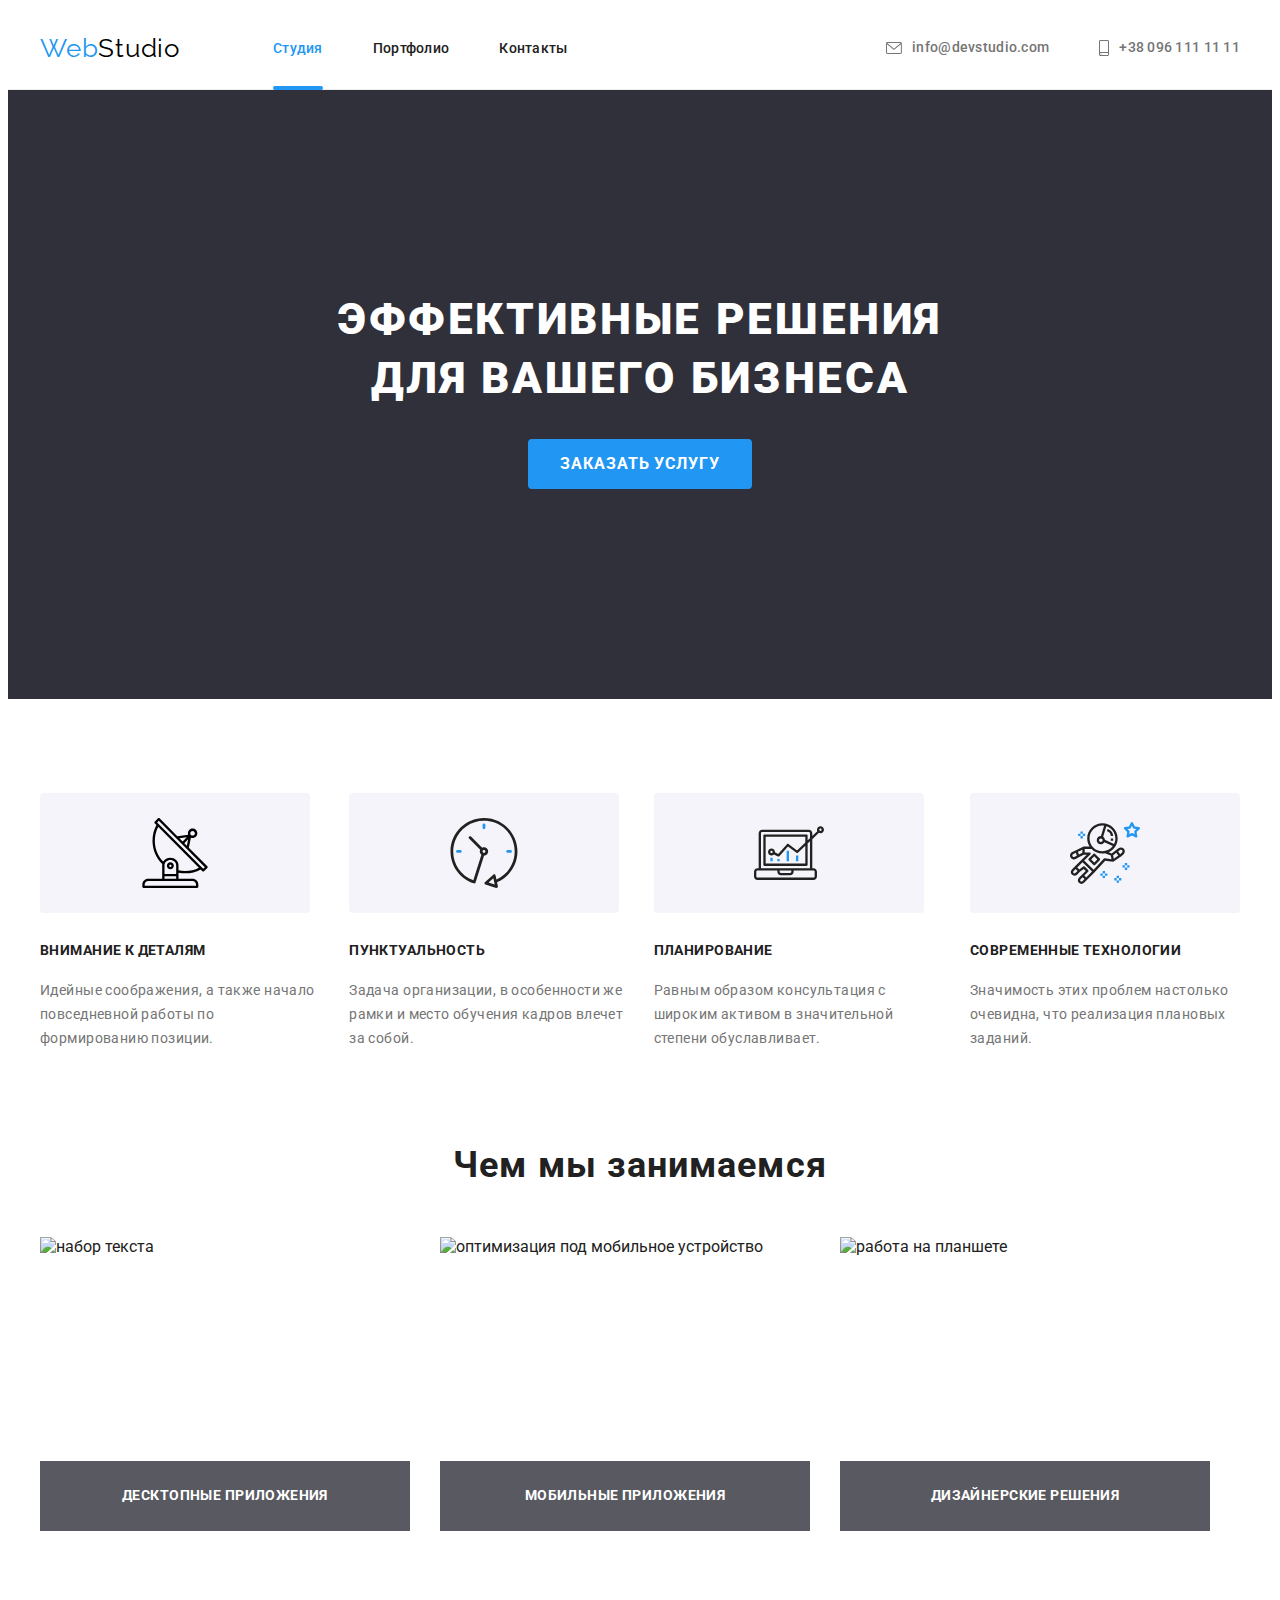
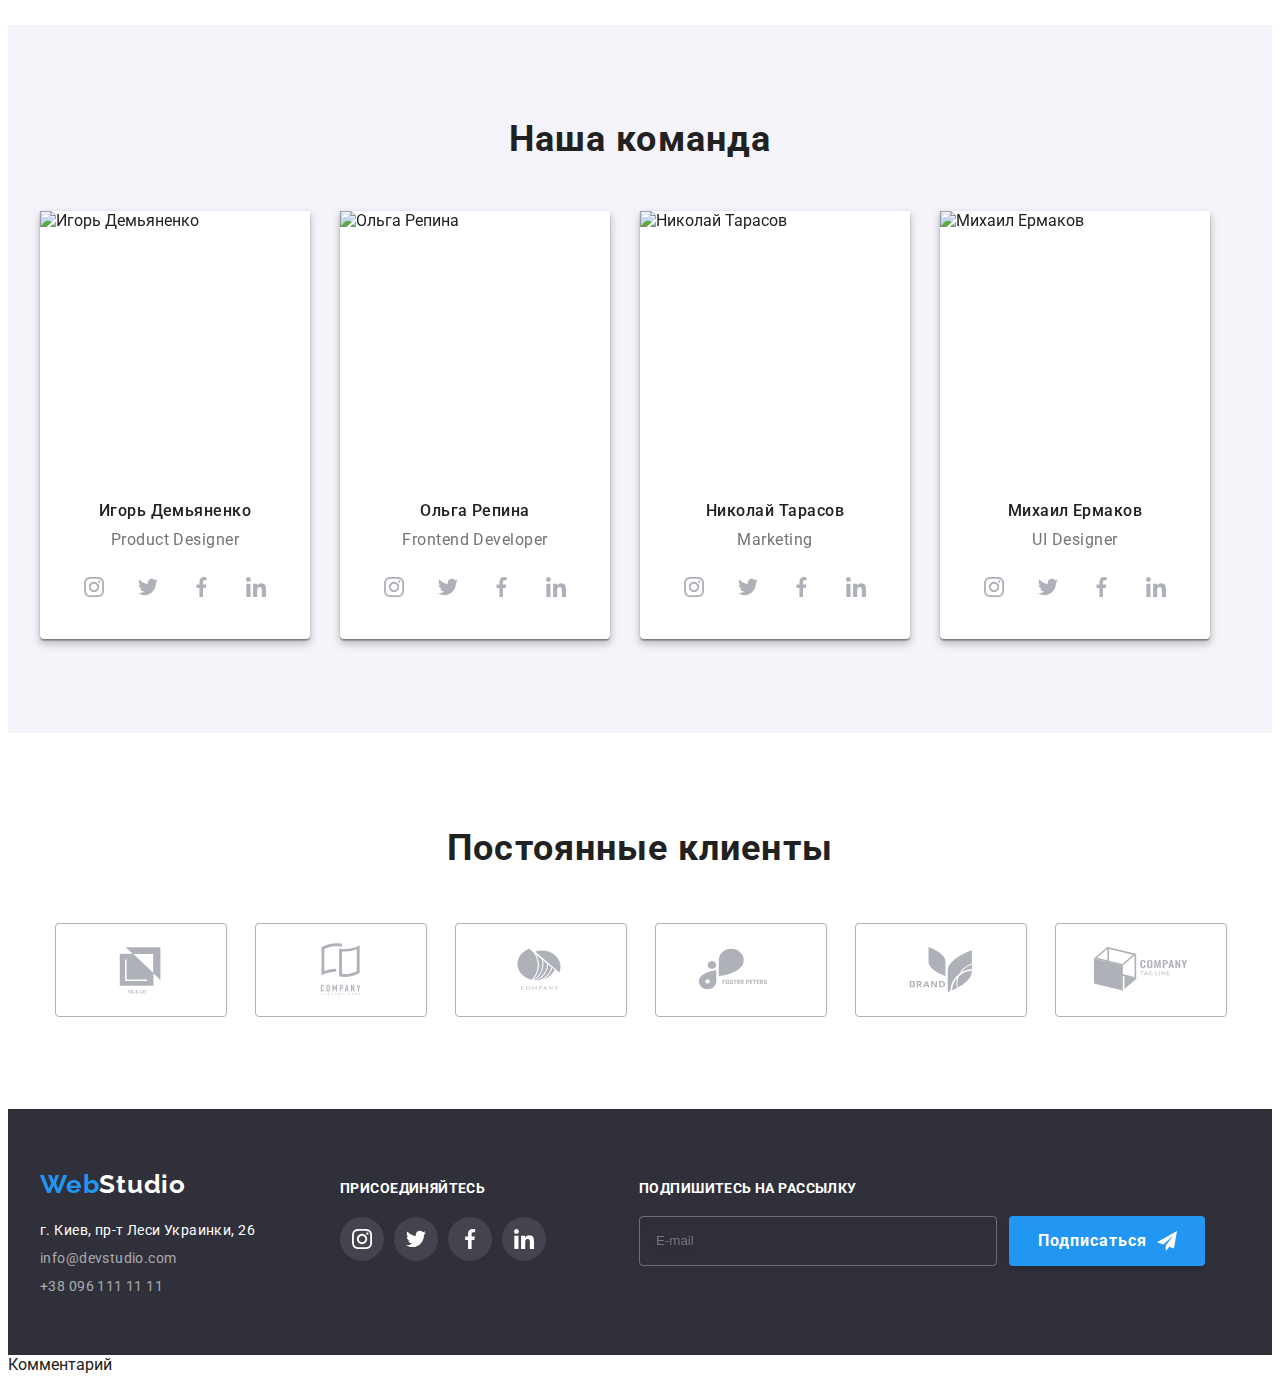
==== index.html @ 2f256d9a "Gotovo" ====
<!DOCTYPE html>
<html lang="ru">
  <head>
    <meta charset="UTF-8" />
    <meta http-equiv="X-UA-Compatible" content="IE=edge" />
    <meta name="viewport" content="width=device-width, initial-scale=1.0" />
    <title>valerchik-goit-markup-hw-05</title>
    <link
      href="https://fonts.googleapis.com/css2?family=Raleway:wght@700&family=Roboto:wght@400;500;700;900&display=swap"
      rel="stylesheet"
    />
    <link rel="stylesheet" href="./modern normalaiz/modern-normalize.css" />
    <link rel="stylesheet" href="./css/styles.css" />
  </head>
  <body>
    <!--=================     header    =================-->

    <header class="header">
      <div class="container header-container">
        <nav class="header-nav">
          <a href="./" class="link header-logo"><span class="logo-akcent">Web</span>Studio</a>
          <ul class="list header-list">
            <li class="header-item">
              <a href="./index.html" class="link header-link actual">Студия</a>
            </li>
            <li class="header-item">
              <a href="./portfolio.html" class="link header-link">Портфолио</a>
            </li>
            <li class="header-item">
              <a href="" class="link header-link">Контакты</a>
            </li>
          </ul>
        </nav>
        <ul class="list head-nav">
          <li class="head-nav-item">
            <a href="mailto:info@devstudio.com" class="link head-mail-tel">
              <svg class="header-icon" width="16" height="12">
                <use href="./img/icons.svg#icon-envelope"></use>
              </svg>
              info@devstudio.com</a
            >
          </li>
          <li class="head-nav-item">
            <a href="tel:+380961111111" class="link head-mail-tel">
              <svg class="header-icon" width="10" height="16">
                <use href="./img/icons.svg#icon-smartphone"></use>
              </svg>
              +38 096 111 11 11</a
            >
          </li>
        </ul>
      </div>
    </header>

    <!--=================    hero   =================-->

    <main>
      <section class="hero">
        <div class="container hero-container">
          <h1 class="hero-text">
            Эффективные решения <br />
            для вашего бизнеса
          </h1>
          <button type="button" class="button-hero" data-modal-open>Заказать услугу</button>
        </div>
      </section>

      <!--=================    our advantage     =================-->

      <section class="advantage">
        <div class="container">
          <ul class="list advantage-list">
            <li class="advantage-item">
              <div class="advantage-div-icon">
                <svg class="advantage-icon" width="70" height="70">
                  <use href="./img/icons.svg#icon-antenna"></use>
                </svg>
              </div>
              <h3 class="advantage-h3">Внимание к деталям</h3>
              <p class="advantage-p">
                Идейные соображения, а также начало повседневной работы по формированию позиции.
              </p>
            </li>
            <li class="advantage-item">
              <div class="advantage-div-icon">
                <svg class="advantage-icon" width="70" height="70">
                  <use href="./img/icons.svg#icon-clock"></use>
                </svg>
              </div>
              <h3 class="advantage-h3">Пунктуальность</h3>
              <p class="advantage-p">
                Задача организации, в особенности же рамки и место обучения кадров влечет за собой.
              </p>
            </li>
            <li class="advantage-item">
              <div class="advantage-div-icon">
                <svg class="advantage-icon" width="70" height="70">
                  <use href="./img/icons.svg#icon-diagram"></use>
                </svg>
              </div>
              <h3 class="advantage-h3">Планирование</h3>
              <p class="advantage-p">
                Равным образом консультация с широким активом в значительной степени обуславливает.
              </p>
            </li>
            <li class="advantage-item">
              <div class="advantage-div-icon">
                <svg class="advantage-icon" width="70" height="70">
                  <use href="./img/icons.svg#icon-astronaut"></use>
                </svg>
              </div>
              <h3 class="advantage-h3">Современные технологии</h3>
              <p class="advantage-p">
                Значимость этих проблем настолько очевидна, что реализация плановых заданий.
              </p>
            </li>
          </ul>
        </div>
      </section>

      <!--=================    presentation    =================-->

      <section class="present">
        <div class="container">
          <h2 class="present-text">Чем мы занимаемся</h2>
          <ul class="list present-list">
            <li class="present-item">
              <img src="./img/box-1.jpg" alt="набор текста" width="370" height="294" />
              <h3 class="present-text-h3">Десктопные приложения</h3>
            </li>
            <li class="present-item">
              <img
                src="./img/box-2.jpg"
                alt="оптимизация под мобильное устройство"
                width="370"
                height="294"
              />
              <h3 class="present-text-h3">Мобильные приложения</h3>
            </li>
            <li class="present-item">
              <img src="./img/box-3.jpg" alt="работа на планшете" width="370" height="294" />
              <h3 class="present-text-h3">Дизайнерские решения</h3>
            </li>
          </ul>
        </div>
      </section>

      <!--=================  our comand    =================-->

      <section class="comand">
        <div class="container">
          <h2 class="comand-h2">Наша команда</h2>
          <ul class="list comand-list">
            <li class="comand-item">
              <img src="./img/img1.jpg" alt="Игорь Демьяненко" width="270" height="260" />
              <div class="div-comand">
                <h3 class="comand-name">Игорь Демьяненко</h3>
                <p lang="en" class="comand-prof">Product Designer</p>
                <ul class="comand-social-list list">
                  <li class="comand-social-item">
                    <a href="./" class="comand-social-link">
                      <svg class="comand-social-icon" width="20" height="20">
                        <use href="./img/icons.svg#icon-instagram"></use>
                      </svg>
                    </a>
                  </li>
                  <li class="comand-social-item">
                    <a href="./" class="comand-social-link">
                      <svg class="comand-social-icon" width="20" height="20">
                        <use href="./img/icons.svg#icon-Twitter"></use>
                      </svg>
                    </a>
                  </li>
                  <li class="comand-social-item">
                    <a href="./" class="comand-social-link">
                      <svg class="comand-social-icon" width="20" height="20">
                        <use href="./img/icons.svg#icon-Facebook"></use>
                      </svg>
                    </a>
                  </li>
                  <li class="comand-social-item">
                    <a href="./" class="comand-social-link">
                      <svg class="comand-social-icon" width="20" height="20">
                        <use href="./img/icons.svg#icon-linkedin"></use>
                      </svg>
                    </a>
                  </li>
                </ul>
              </div>
            </li>
            <li class="comand-item">
              <img src="./img/img2.jpg" lang="en" alt="Ольга Репина" width="270" height="260" />
              <div class="div-comand">
                <h3 class="comand-name">Ольга Репина</h3>
                <p lang="en" class="comand-prof">Frontend Developer</p>
                <ul class="comand-social-list list">
                  <li class="comand-social-item">
                    <a href="./" class="comand-social-link">
                      <svg class="comand-social-icon" width="20" height="20">
                        <use href="./img/icons.svg#icon-instagram"></use>
                      </svg>
                    </a>
                  </li>
                  <li class="comand-social-item">
                    <a href="./" class="comand-social-link">
                      <svg class="comand-social-icon" width="20" height="20">
                        <use href="./img/icons.svg#icon-Twitter"></use>
                      </svg>
                    </a>
                  </li>
                  <li class="comand-social-item">
                    <a href="./" class="comand-social-link">
                      <svg class="comand-social-icon" width="20" height="20">
                        <use href="./img/icons.svg#icon-Facebook"></use>
                      </svg>
                    </a>
                  </li>
                  <li class="comand-social-item">
                    <a href="./" class="comand-social-link">
                      <svg class="comand-social-icon" width="20" height="20">
                        <use href="./img/icons.svg#icon-linkedin"></use>
                      </svg>
                    </a>
                  </li>
                </ul>
              </div>
            </li>
            <li class="comand-item">
              <img src="./img/img3.jpg" alt="Николай Тарасов" width="270" height="260" />
              <div class="div-comand">
                <h3 class="comand-name">Николай Тарасов</h3>
                <p lang="en" class="comand-prof">Marketing</p>
                <ul class="comand-social-list list">
                  <li class="comand-social-item">
                    <a href="./" class="comand-social-link">
                      <svg class="comand-social-icon" width="20" height="20">
                        <use href="./img/icons.svg#icon-instagram"></use>
                      </svg>
                    </a>
                  </li>
                  <li class="comand-social-item">
                    <a href="./" class="comand-social-link">
                      <svg class="comand-social-icon" width="20" height="20">
                        <use href="./img/icons.svg#icon-Twitter"></use>
                      </svg>
                    </a>
                  </li>
                  <li class="comand-social-item">
                    <a href="./" class="comand-social-link">
                      <svg class="comand-social-icon" width="20" height="20">
                        <use href="./img/icons.svg#icon-Facebook"></use>
                      </svg>
                    </a>
                  </li>
                  <li class="comand-social-item">
                    <a href="./" class="comand-social-link">
                      <svg class="comand-social-icon" width="20" height="20">
                        <use href="./img/icons.svg#icon-linkedin"></use>
                      </svg>
                    </a>
                  </li>
                </ul>
              </div>
            </li>
            <li class="comand-item">
              <img src="./img/img4.jpg" alt="Михаил Ермаков" width="270" height="260" />
              <div class="div-comand">
                <h3 class="comand-name">Михаил Ермаков</h3>
                <p lang="en" class="comand-prof">UI Designer</p>
                <ul class="comand-social-list list">
                  <li class="comand-social-item">
                    <a href="./" class="comand-social-link">
                      <svg class="comand-social-icon" width="20" height="20">
                        <use href="./img/icons.svg#icon-instagram"></use>
                      </svg>
                    </a>
                  </li>
                  <li class="comand-social-item">
                    <a href="./" class="comand-social-link">
                      <svg class="comand-social-icon" width="20" height="20">
                        <use href="./img/icons.svg#icon-Twitter"></use>
                      </svg>
                    </a>
                  </li>
                  <li class="comand-social-item">
                    <a href="./" class="comand-social-link">
                      <svg class="comand-social-icon" width="20" height="20">
                        <use href="./img/icons.svg#icon-Facebook"></use>
                      </svg>
                    </a>
                  </li>
                  <li class="comand-social-item">
                    <a href="./" class="comand-social-link">
                      <svg class="comand-social-icon" width="20" height="20">
                        <use href="./img/icons.svg#icon-linkedin"></use>
                      </svg>
                    </a>
                  </li>
                </ul>
              </div>
            </li>
          </ul>
        </div>
      </section>
      <!--=================    regular customers   =================-->

      <section class="section-customers">
        <div class="container">
          <h2 class="customers-h2">Постоянные клиенты</h2>
          <ul class="customers-list list">
            <li class="customers-item">
              <a href="" class="customers-link">
                <svg class="customers-icon" width="106" height="60">
                  <use href="./img/icons.svg#icon-Logo-1"></use>
                </svg>
              </a>
            </li>
            <li class="customers-item">
              <a href="" class="customers-link">
                <svg class="customers-icon" width="106" height="60">
                  <use href="./img/icons.svg#icon-Logo-2"></use>
                </svg>
              </a>
            </li>
            <li class="customers-item">
              <a href="" class="customers-link">
                <svg class="customers-icon" width="106" height="60">
                  <use href="./img/icons.svg#icon-Logo-3"></use>
                </svg>
              </a>
            </li>
            <li class="customers-item">
              <a href="" class="customers-link">
                <svg class="customers-icon" width="106" height="60">
                  <use href="./img/icons.svg#icon-Logo-4"></use>
                </svg>
              </a>
            </li>
            <li class="customers-item">
              <a href="" class="customers-link">
                <svg class="customers-icon" width="106" height="60">
                  <use href="./img/icons.svg#icon-Logo-5"></use>
                </svg>
              </a>
            </li>
            <li class="customers-item">
              <a href="" class="customers-link">
                <svg class="customers-icon" width="106" height="60">
                  <use href="./img/icons.svg#icon-Logo-6"></use>
                </svg>
              </a>
            </li>
          </ul>
        </div>
      </section>
    </main>

    <!--=================    footer   =================-->

    <footer class="footer">
      <div class="container footer-all">
        <div class="footer-address">
          <a href="./index.html" class="link fooret-logo footer-div-logo">
            <span class="footer-web">Web</span>Studio</a
          >
          <address>
            <ul class="list footer-list">
              <li class="footer-item">
                <a
                  href="https://goo.gl/maps/J4gDm6EH9Yaw377C6"
                  target="_blank"
                  rel="nofollow noreferrer"
                  class="link address"
                >
                  г. Киев, пр-т Леси Украинки, 26</a
                >
              </li>
              <li class="footer-item">
                <a href="mailto:info@devstudio.com" class="link mail-phone-footer"
                  >info@devstudio.com</a
                >
              </li>
              <li class="footer-item">
                <a href="tel:+380961111111" class="link mail-phone-footer">+38 096 111 11 11</a>
              </li>
            </ul>
          </address>
        </div>
        <div class="footer-social-div">
          <h3 class="text-footer">присоединяйтесь</h3>
          <ul class="footer-social-list">
            <li class="list footer-social-item">
              <a href="./" class="footer-social-link">
                <svg class="footer-social-icon" width="20" height="20">
                  <use href="./img/icons.svg#icon-instagram-footer"></use>
                </svg>
              </a>
            </li>
            <li class="list footer-social-item">
              <a href="./" class="footer-social-link">
                <svg class="footer-social-icon" width="20" height="20">
                  <use href="./img/icons.svg#icon-twitter-footer"></use>
                </svg>
              </a>
            </li>
            <li class="list footer-social-item">
              <a href="./" class="footer-social-link">
                <svg class="footer-social-icon" width="20" height="20">
                  <use href="./img/icons.svg#icon-facebook-footer"></use>
                </svg>
              </a>
            </li>
            <li class="list footer-social-item">
              <a href="./" class="footer-social-link">
                <svg class="footer-social-icon" width="20" height="20">
                  <use href="./img/icons.svg#icon-linkedin"></use>
                </svg>
              </a>
            </li>
          </ul>
        </div>
        <div class="footer-form-div">
          <p class="footer-form-p">Подпишитесь на рассылку</p>
          <form class="footer-form-form">
            <label class="footer-form-lable"></label>
            <input type="email" name="email" class="footer-form-input" placeholder="E-mail" />
            <button type="submit" class="footer-form-button">
              <span class="footer-form-span"> Подписаться </span>
              <svg class="footer-form-icon" width="20" height="20">
                <use href="./img/icons.svg#icon-icon-send"></use>
              </svg>
            </button>
          </form>
        </div>
      </div>
    </footer>

    <!--=================    modal   =================-->

    <div class="backdrop is-hidden" data-modal>
      <div class="modal">
        <button type="button" class="modal-close" data-modal-close>
          <svg class="modal-close-icon" width="18" height="18">
            <use href="./img/icons.svg#icon-X"></use>
          </svg>
        </button>
        <div class="modal-form">
          <p class="modal-p-basic">Оставьте свои данные, мы вам перезвоним</p>
          <form class="">
            <div class="modal-form-div">
              <label for="user-name" class="modal-form-label">Имя</label>
              <div class="input-wrap">
              <input type="name" name="user-name" id="user-name" class="modal-form-input"/>
              <svg class="modal-form-icon" width="12" height="12">
                <use href="./img/icons.svg#icon-user"></use>
              </svg>
              </div>
            </div>
            <div class="modal-form-div">
              <label  for="user-tel"class="modal-form-label">Телефон</label>
              <div class="input-wrap">
              <input  type="tel" name="user-tel" id="user-tel" class="modal-form-input"/>
              <svg class="modal-form-icon" width="12" height="12">
                <use href="./img/icons.svg#icon-tel"></use>
              </svg>
              </div>
            </div>
            <div class="modal-form-div">
              <label for="user-email" class="modal-form-label">Почта</label>
              <div class="input-wrap">
              <input type="email" name="user-email" id="user-email" class="modal-form-input"/>
              <svg class="modal-form-icon" width="12" height="12">
                <use href="./img/icons.svg#icon-mail"></use>
              </svg>
              </div>
            </div>
            <div class="modal-form-div">
              <label for="user-textarea" class="modal-form-label">Комментарий</label>
              <textarea name="" id="user-textarea" class="user-textarea modal-form-input" placeholder="Введите текст"></textarea>
            </div>
            <div class="modal-form-div-check">
            <input type="checkbox" name="policy" id="policy" class="modal-check visually-hidden">
            <label for="policy" class="check-text">
              <span class="check-item">
                <svg class="modal-check-icon" width="11" height="8">
                  <use href="./img/icons.svg#icon-Check"></use>
                </svg>
              </span>
              Соглашаюсь с рассылкой и принимаю <a href="" class="check-text-link"> Условия договора</a>
            </label>
            </div>
            <button type="submit" class="form-button-send">Отправить</button>
            
          </form>
        </div>
      </div>
      </div>
    </div>
    <script src="./js/modal.js"></script>
  </body>
</html>
Комментарий
---- css/styles.css ----
:root {
  --first-title-color: #ffffff;
  --second-title-color: #2f303a;
  --third-title-color: #e5e5e5;
  --forth-title-color: #f5f4fa;
  --logo-header-color: #000000;
  --logo-footer-color: #ffffff;
  --first-text-color: #212121;
  --second-text-color: #757575;
  --akcent-color: #2196f3;
  --hero-text-color: #ffffff;
}

h1,
h2,
h3,
h4,
p {
  margin: 0;
}
ul {
  margin: 0;
  padding: 0;
}

body {
  font-family: Roboto, sans-serif;
  color: var(--first-text-color);
}

button {
  cursor: pointer;
  border-style: none;
  border-radius: 4px;
}

.container {
  width: 1200px;
  padding-left: 15px;
  padding-right: 15px;
  margin: 0 auto;
}

.link {
  text-decoration: none;
  font-style: normal;
  font-weight: 500;
  font-size: 14px;
  line-height: 1.14;
  letter-spacing: 0.02em;
}

img {
  display: block;
}

.list {
  list-style-type: none;
}

.link.actual {
  color: var(--akcent-color);
}
/************************* header *************************/

.header {
  border-bottom: 1px solid #ececec;
}

.header-container {
  display: flex;
  align-items: center;
}

.header-nav {
  display: inline-block;
  display: flex;
  align-items: center;
}

.header-logo {
  font-family: Raleway, sans-serif;
  font-style: normal;
  font-weight: 400;
  font-size: 26px;
  line-height: 1.19;
  letter-spacing: 0.03em;
  color: var(--logo-header-color);
  margin-right: 93px;
}

.logo-akcent {
  color: var(--akcent-color);
}

.header-list {
  display: flex;
}

.header-item:not(:last-child) {
  margin-right: 50px;
}

.header-link {
  font-family: Roboto, sans-serif;
  font-style: normal;
  font-weight: 500;
  font-size: 14px;
  line-height: 1.33;
  letter-spacing: 0.02em;
  color: var(--first-text-color);
  padding-top: 31px;
  padding-bottom: 31px;
  display: block;
  position: relative;
  transition: color 250ms cubic-bezier(0.4, 0, 0.2, 1);
}

.header-link.actual::after {
  content: '';
  width: 100%;
  height: 4px;
  border-radius: 2px;
  background-color: var(--akcent-color);
  position: absolute;
  bottom: -1px;
  display: block;
}

.header-link:hover,
.header-link:focus {
  color: var(--akcent-color);
}

.header-link:not(:last-child) {
  margin-right: 50px;
}

.head-nav {
  display: flex;
  font-style: normal;
  font-weight: 500;
  font-size: 14px;
  line-height: 1.14;
  letter-spacing: 0.02em;
  color: #757575;
  margin-left: auto;
}

.head-nav-item {
  display: flex;
  justify-content: center;
  align-items: center;
}

.head-nav-item:not(:last-child) {
  margin-right: 50px;
}

.head-mail-tel {
  font-family: Roboto;
  font-style: normal;
  font-weight: 500;
  font-size: 14px;
  line-height: 1.14;
  letter-spacing: 0.02em;
  color: #757575;
  padding-top: 31px;
  padding-bottom: 31px;
  align-items: center;
  display: flex;
  transition: color 250ms cubic-bezier(0.4, 0, 0.2, 1);
}

.head-mail-tel:hover,
.head-mail-tel:focus {
  color: var(--akcent-color);
}

.head-mail-tel:not(:last-child) {
  margin-right: 50px;
}
.header-icon {
  fill: var(--second-text-color);
  margin-right: 10px;
  transition: fill 250ms cubic-bezier(0.4, 0, 0.2, 1);
}

.head-mail-tel:hover .header-icon,
.head-mail-tel:focus .header-icon {
  fill: var(--akcent-color);
}

/************************* hero *************************/

.hero {
  background: var(--second-title-color);
  background-image: linear-gradient(rgba(47, 48, 58, 0.4), rgba(47, 48, 58, 0.4)),
    url(../img/hero.png);
  background-repeat: no-repeat;
  background-position: center;
  background-size: cover;
  text-align: center;
  padding-top: 200px;
  padding-bottom: 210px;
  max-width: 1600px;
  margin: 0 auto;
}

.hero-container {
  max-width: 1600px;
}

.hero-text {
  font-style: normal;
  text-align: center;
  font-weight: 900;
  font-size: 44px;
  line-height: 1.36;
  letter-spacing: 0.06em;
  text-transform: uppercase;
  color: var(--first-title-color);
}

.button-hero {
  font-family: Roboto, sans-serif;
  font-weight: 700;
  font-size: 16px;
  line-height: 1.87;
  letter-spacing: 0.06em;
  text-transform: uppercase;
  min-width: 200px;
  min-height: 50px;
  color: var(--hero-text-color);
  background-color: var(--akcent-color);
  border-color: var(--akcent-color);
  margin-top: 30px;
  padding: 10px 32px;
  transition: transform 100ms cubic-bezier(0.4, 0, 0.2, 1);
}

.button-hero:hover {
  transform: translate(0, 0.08em);
}

/********************** our advantage  *********************/

.advantage {
  background: var(--first-title-color);
  padding-top: 94px;
  padding-bottom: 94px;
}

.advantage-list {
  display: flex;
}

.advantage-item:not(:last-child) {
  margin-right: 30px;
}

.advantage-div-icon {
  width: 270px;
  height: 120px;
  background: #f5f4fa;
  border-radius: 4px;
  display: flex;
  align-items: center;
  justify-content: center;
  margin-bottom: 30px;
}

.advantage-h3 {
  font-style: normal;
  font-weight: 700;
  font-size: 14px;
  line-height: 1.14;
  letter-spacing: 0.03em;
  text-transform: uppercase;
  color: var(--first-text-color);
  margin-bottom: 20px;
}

.advantage-p {
  font-size: 14px;
  line-height: 1.71;
  letter-spacing: 0.03em;
  color: #757575;
}

/************************* presentation *************************/

.present {
  background-color: var(--first-title-color);
  padding-bottom: 94px;
}

.present-text {
  font-style: normal;
  font-weight: 700;
  font-size: 36px;
  line-height: 1.16;
  text-align: center;
  letter-spacing: 0.03em;
  color: var(--first-text-color);
  margin-bottom: 50px;
}

.present-list {
  display: flex;
}

.present-item:not(:last-child) {
  margin-right: 30px;
}

.present-item {
  display: flex;
  position: relative;
}

.present-text-h3 {
  font-weight: 700;
  font-size: 14px;
  line-height: 1.14;
  text-align: center;
  letter-spacing: 0.03em;
  text-transform: uppercase;
  color: var(--first-title-color);
  padding: 27px 0;
  position: absolute;
  width: 100%;
  bottom: 0;
  background: rgba(47, 48, 58, 0.8);
}

/************************* our comand  *************************/

.comand {
  background: var(--forth-title-color);
  padding: 94px 0 94px 0;
}

.comand-h2 {
  font-style: normal;
  font-weight: 700;
  font-size: 36px;
  line-height: 1.16;
  text-align: center;
  letter-spacing: 0.03em;
  color: var(--first-text-color);
  margin-bottom: 50px;
}

.comand-list {
  display: flex;
}

.comand-item {
  background: #ffffff;
  box-shadow: 0px 1px 3px rgba(0, 0, 0, 0.12), 0px 1px 1px rgba(0, 0, 0, 0.14),
    0px 2px 1px rgba(0, 0, 0, 0.2);
  border-radius: 0px 0px 4px 4px;
  filter: drop-shadow(0px 4px 4px rgba(0, 0, 0, 0.25));
}

.comand-item:not(:last-child) {
  margin-right: 30px;
}

.div-comand {
  padding-top: 30px;
  padding-bottom: 30px;
}

.comand-name {
  font-style: normal;
  font-weight: 500;
  font-size: 16px;
  line-height: 1.19;
  letter-spacing: 0.03em;
  color: var(--first-text-color);
  text-align: center;
  margin-bottom: 10px;
}

.comand-prof {
  font-family: Roboto;
  font-style: normal;
  font-weight: 400;
  font-size: 16px;
  line-height: 1.19;
  letter-spacing: 0.03em;
  color: var(--second-text-color);
  text-align: center;
  margin-bottom: 16px;
}

.comand-social-list {
  display: flex;
  justify-content: center;
}
.comand-social-item {
  width: 44px;
  height: 44px;
}

.comand-social-item:not(:last-child) {
  margin-right: 10px;
}

.comand-social-link {
  width: 100%;
  height: 100%;
  border-radius: 50%;
  display: flex;
  align-items: center;
  justify-content: center;
  transition: background-color 250ms cubic-bezier(0.4, 0, 0.2, 1);
}

.comand-social-link:hover,
.comand-social-link:focus {
  background-color: var(--akcent-color);
}

.comand-social-link:hover .comand-social-icon,
.comand-social-link:focus .comand-social-icon {
  fill: var(--first-title-color);
}

.comand-social-icon {
  fill: #afb1b8;
  transition: fill 250ms cubic-bezier(0.4, 0, 0.2, 1);
}

/************************* regular customers *************************/

.section-customers {
  padding-top: 94px;
  padding-bottom: 94px;
}

.customers-h2 {
  font-family: Roboto;
  font-style: normal;
  font-weight: bold;
  font-size: 36px;
  line-height: 42px;
  text-align: center;
  letter-spacing: 0.03em;
  color: var(--first-text-color);
  margin-bottom: 54px;
}

.customers-list {
  justify-content: center;
  display: flex;
}

.customers-item {
  width: 170px;
  height: 92px;
}

.customers-item:not(:last-child) {
  margin-right: 30px;
}

.customers-link {
  border: 1px solid #afb1b8;
  border-radius: 4px;
  width: 170px;
  height: 92px;
  display: flex;
  justify-content: center;
  align-items: center;
  transition: border 250ms cubic-bezier(0.4, 0, 0.2, 1);
  outline: none;
}

.customers-link:hover,
.customers-link:focus {
  border: 1px solid var(--akcent-color);
}

.customers-link:hover .customers-icon,
.customers-link:focus .customers-icon {
  fill: var(--akcent-color);
}

.customers-icon {
  fill: #afb1b8;
  transition: fill 250ms cubic-bezier(0.4, 0, 0.2, 1);
}

/************************* cards *************************/

.cards {
  padding-top: 94px;
  padding-bottom: 94px;
}

.buner-list {
  display: flex;
  margin-bottom: 50px;
  display: flex;
  justify-content: center;
}

.buner-item:not(:last-child) {
  margin-right: 8px;
}

.buner-tap {
  font-family: Roboto;
  font-style: normal;
  font-weight: 500;
  font-size: 16px;
  line-height: 1.62;
  letter-spacing: 0.03em;
  color: var(--first-text-color);
  background-color: var(--forth-title-color);
  padding: 6px 22px;
  transition: color 250ms cubic-bezier(0.4, 0, 0.2, 1),
    background-color 250ms cubic-bezier(0.4, 0, 0.2, 1),
    box-shadow 250ms cubic-bezier(0.4, 0, 0.2, 1);
}

.buner-tap:hover,
.buner-tap:focus {
  background-color: var(--akcent-color);
  color: var(--hero-text-color);
  box-shadow: 0px 3px 1px rgba(0, 0, 0, 0.1), 0px 1px 2px rgba(0, 0, 0, 0.08),
    0px 2px 2px rgba(0, 0, 0, 0.12);
  border-radius: 4px;
}

.cards-list {
  display: flex;
  flex-wrap: wrap;
}

.cards-item {
  margin-right: 30px;
  margin-bottom: 30px;
  transition: box-shadow 250ms cubic-bezier(0.4, 0, 0.2, 1);
  display: block;
}

.cards-item:hover,
.cards-item:focus {
  box-shadow: 0px 1px 1px rgba(0, 0, 0, 0.12), 0px 4px 4px rgba(0, 0, 0, 0.06),
    1px 4px 6px rgba(0, 0, 0, 0.16);
}

.cards-link:hover .cards-item-text,
.cards-link:focus .cards-item-text {
  transform: translateY(0);
}

a.cards-link {
  text-decoration: none;
}

.cards-item:nth-child(3n) {
  margin-right: 0;
}

.cards-item:nth-last-child(-n + 3) {
  margin-bottom: 0;
}

.cards-div-img {
  position: relative;
  overflow: hidden;
}

.cards-item-text {
  position: absolute;
  top: 0;
  left: 0;
  padding: 63px 24px;
  font-family: Roboto;

  font-size: 18px;
  line-height: 28px;
  letter-spacing: 0.03em;
  color: var(--hero-text-color);
  background: rgba(33, 150, 243, 0.9);

  transform: translateY(100%);
  transition: transform 250ms cubic-bezier(0.4, 0, 0.2, 1);
}

.card-text {
  padding: 20px 24px;
  background: #ffffff;
  border: 1px solid #eeeeee;
  border-top: 0px;
}

.card-head {
  font-style: normal;
  font-weight: 700;
  font-size: 18px;
  line-height: 2;
  letter-spacing: 0.06em;
  color: var(--first-text-color);
}

.card-branch {
  font-style: normal;
  font-weight: 400;
  font-size: 16px;
  line-height: 1.87;
  letter-spacing: 0.03em;
  color: var(--second-text-color);
}

/************************* footer *************************/

.footer {
  background: var(--second-title-color);
  padding: 60px 0 60px 0;
}

.footer-all {
  display: flex;
  align-items: baseline;
}

.footer-address {
  margin-right: 85px;
}

.fooret-logo {
  font-family: Raleway;
  font-style: normal;
  font-weight: 700;
  font-size: 26px;
  line-height: 1.19;
  letter-spacing: 0.03em;
  color: var(--logo-footer-color);
  display: block;
  margin-bottom: 20px;
}

.footer-web {
  color: var(--akcent-color);
}

.footer-item:not(:last-child) {
  margin-bottom: 9px;
}

.address {
  color: var(--logo-footer-color);
  font-style: normal;
  font-weight: 400;
  font-size: 14px;
  line-height: 1.71px;
  letter-spacing: 0.03em;
}
.mail-phone-footer {
  font-family: Roboto;
  font-style: normal;
  font-weight: 400;
  letter-spacing: 0.03em;
  color: rgba(255, 255, 255, 0.6);
}

.footer-social-div {
  margin-right: 93px;
}

.text-footer {
  font-family: Roboto;
  font-style: normal;
  font-weight: bold;
  font-size: 14px;
  line-height: 1.14;
  letter-spacing: 0.03em;
  text-transform: uppercase;
  color: var(--first-title-color);
  padding-bottom: 20px;
}

.footer-social-list {
  display: flex;
  justify-content: center;
}

.footer-social-item {
  width: 44px;
  height: 44px;
  color: var(--akcent-color);
}

.footer-social-item:not(:last-child) {
  margin-right: 10px;
}

.footer-social-link {
  width: 100%;
  height: 100%;
  border-radius: 50%;
  display: flex;
  align-items: center;
  justify-content: center;
  background-color: #43444d;
  transition: background-color 250ms cubic-bezier(0.4, 0, 0.2, 1);
}

.footer-social-link:hover,
.footer-social-link:focus {
  background-color: var(--akcent-color);
}

.footer-social-icon {
  fill: var(--logo-footer-color);
}

.footer-form-form {
  display: flex;
}

.footer-form-p {
  font-family: Roboto;
  font-style: normal;
  font-weight: bold;
  font-size: 14px;
  line-height: 16px;
  letter-spacing: 0.03em;
  text-transform: uppercase;

  color: var(--first-title-color);
  padding-bottom: 20px;
}

.footer-form-lable {
  font-family: Roboto;
  font-style: normal;
  font-weight: normal;
  font-size: 16px;
  line-height: 20px;
  align-items: center;
  letter-spacing: 0.03em;

  color: rgba(255, 255, 255, 0.6);
}

.footer-form-input {
  width: 358px;
  height: 50px;
  color: var(--first-title-color);
  background-color: transparent;
  border: 1px solid rgba(255, 255, 255, 0.3);
  box-sizing: border-box;
  filter: drop-shadow(0px 4px 4px rgba(0, 0, 0, 0.15));
  border-radius: 4px;
  padding-left: 16px;
  margin-right: 12px;
  outline: none;
  transition: border-color 250ms cubic-bezier(0.4, 0, 0.2, 1);
}

.footer-form-input:hover,
.footer-form-input:focus {
  border-color: var(--akcent-color);
}

.footer-form-button {
  font-family: Roboto;
  font-style: normal;
  font-weight: 700;
  font-size: 16px;
  line-height: 1.87;
  align-items: center;
  text-align: center;
  letter-spacing: 0.06em;
  padding: 10px 28px 10px 29px;

  display: flex;

  color: #ffffff;
  background: var(--akcent-color);
  box-shadow: 0px 4px 4px rgba(0, 0, 0, 0.15);
  border-radius: 4px;
  transition: transform 100ms cubic-bezier(0.4, 0, 0.2, 1);
}

.footer-form-button:hover,
.footer-form-button:focus {
  transform: translate(0, 0.08em);
}

.footer-form-span {
  margin-right: 10px;
}

/************************* modal *************************/

.backdrop {
  position: fixed;
  top: 0;

  width: 100%;
  height: 100%;

  background: rgba(0, 0, 0, 0.2);
  transition: opacity 250ms cubic-bezier(0.4, 0, 0.2, 1),
    visibility 250ms cubic-bezier(0.4, 0, 0.2, 1);
}

.is-hidden {
  visibility: hidden;
  opacity: 0;
  pointer-events: none;
}

.backdrop.is-hidden .modal {
  transform: scale(1);
  transition: transform 1000ms;
}

.modal {
  position: absolute;
  top: 50%;
  left: 50%;
  transform: translate(-50%, -50%);

  background: #ffffff;
  box-shadow: 0px 1px 3px rgba(0, 0, 0, 0.12), 0px 1px 1px rgba(0, 0, 0, 0.14),
    0px 2px 1px rgba(0, 0, 0, 0.2);
  border-radius: 4px;
  transition: transform 250ms;
}

.modal-close {
  position: absolute;
  min-width: 30px;
  min-height: 30px;
  background: #ffffff;
  border: 1px solid rgba(0, 0, 0, 0.1);
  border-radius: 50%;
  top: 8px;
  right: 8px;
  display: flex;
  align-items: center;
  justify-content: center;
  outline: none;
  transition: fill 250ms cubic-bezier(0.4, 0, 0.2, 1);
}

.modal-close:hover,
.modal-close:focus {
  fill: var(--akcent-color);
}

.modal-form {
  padding: 40px;
}

.modal-p-basic {
  font-family: Roboto;
  font-style: normal;
  font-weight: bold;
  font-size: 20px;
  line-height: 1.15;
  text-align: center;
  letter-spacing: 0.03em;
  margin-bottom: 12px;

  color: #212121;
}

.modal-form-div {
  margin-bottom: 10px;
}

.input-wrap {
  position: relative;
}

.modal-form-label {
  margin-bottom: 4px;
  display: block;
  font-family: Roboto;
  font-style: normal;
  font-weight: normal;
  font-size: 12px;
  line-height: 1.17;
  letter-spacing: 0.01em;
  color: #757575;
}

.modal-form-input {
  width: 100%;
  height: 40px;
  padding-left: 42px;

  border: 1px solid rgba(33, 33, 33, 0.2);
  box-sizing: border-box;
  border-radius: 4px;
  outline: none;
  transition: border-color 250ms cubic-bezier(0.4, 0, 0.2, 1);
}

.modal-form-input:hover,
.modal-form-input:focus {
  border-color: var(--akcent-color);
}

.modal-form-input:hover + .modal-form-icon,
.modal-form-input:focus + .modal-form-icon {
  fill: var(--akcent-color);
}

.modal-form-icon {
  position: absolute;
  left: 15px;
  top: 50%;
  transform: translateY(-50%);
  transition: fill 250ms cubic-bezier(0.4, 0, 0.2, 1);
}

.user-textarea {
  resize: none;
  width: 100%;
  height: 120px;
  border: 1px solid rgba(33, 33, 33, 0.2);
  box-sizing: border-box;
  border-radius: 4px;
  font-family: Roboto;
  font-style: normal;
  font-weight: normal;
  font-size: 12px;
  line-height: 14px;
  letter-spacing: 0.01em;
  outline: none;
  padding: 12px 16px;
}

.modal-form-div-check {
  margin-bottom: 30px;
  justify-content: center;
  align-items: baseline;
}

.check-item {
  width: 16px;
  height: 15px;
  border: 2px solid var(--first-text-color);
  border-radius: 2px;
  margin-right: 8px;
  display: flex;
  align-items: center;
  justify-content: center;
}

.check-text {
  font-family: Roboto;
  font-style: normal;
  font-weight: 400;
  font-size: 14px;
  line-height: 1.71;
  letter-spacing: 0.03em;
  color: #757575;
  display: flex;
  align-items: center;
  justify-content: center;
}

.check-text-link {
  color: var(--akcent-color);
  margin-left: 4px;
}

.modal-check:checked + .check-text .check-item {
  background-color: var(--akcent-color);
  border: none;
}

.form-button-send {
  font-family: Roboto;
  font-style: normal;
  font-weight: bold;
  font-size: 16px;
  line-height: 1.87;
  display: flex;
  align-items: center;
  text-align: center;
  letter-spacing: 0.06em;
  color: var(--first-title-color);
  background: var(--akcent-color);
  box-shadow: 0px 4px 4px rgba(0, 0, 0, 0.15);
  border-radius: 4px;
  padding: 10px 55px 10px 56px;
  margin: 0 auto;
  transition: transform 100ms cubic-bezier(0.4, 0, 0.2, 1);
}

.form-button-send:hover,
.form-button-send:focus {
  transform: translate(0, 0.08em);
}

.visually-hidden {
  position: absolute;
  clip: rect(0 0 0 0);
  width: 1px;
  height: 1px;
  margin: -1px;
}
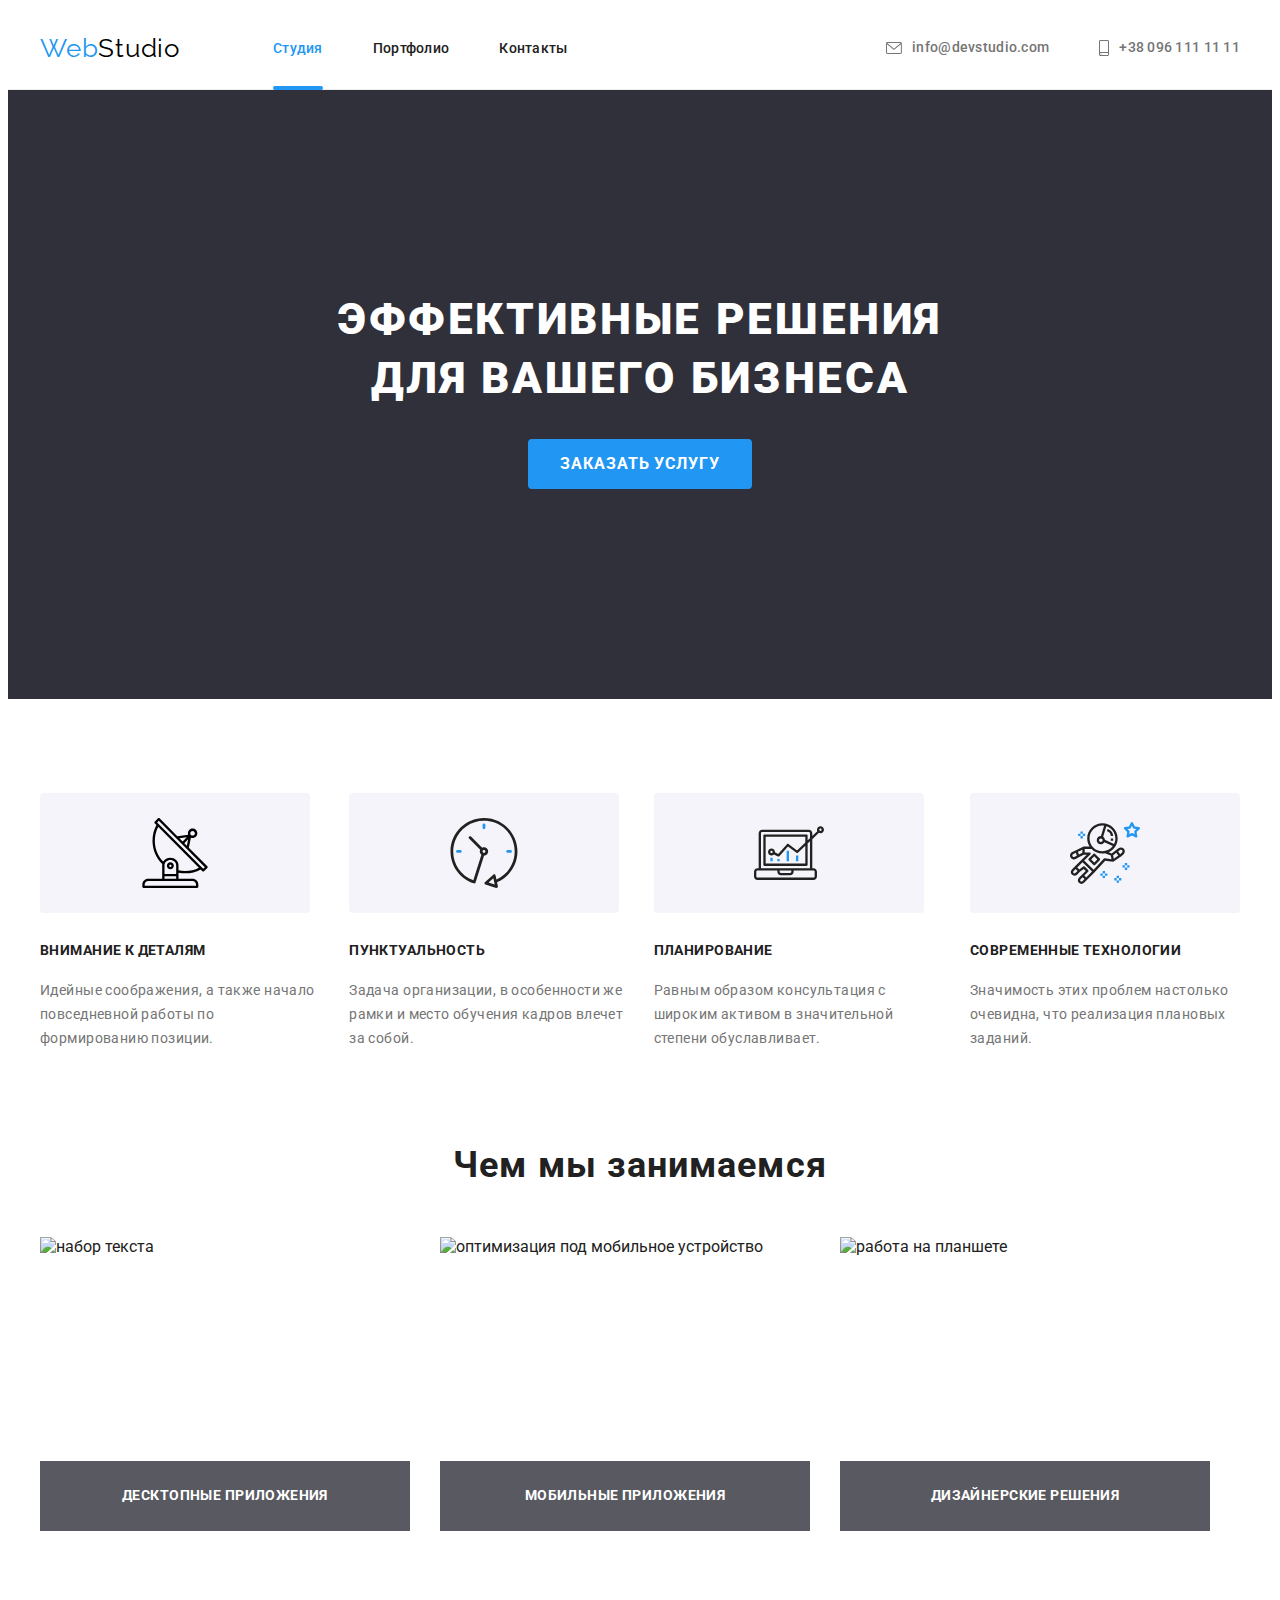
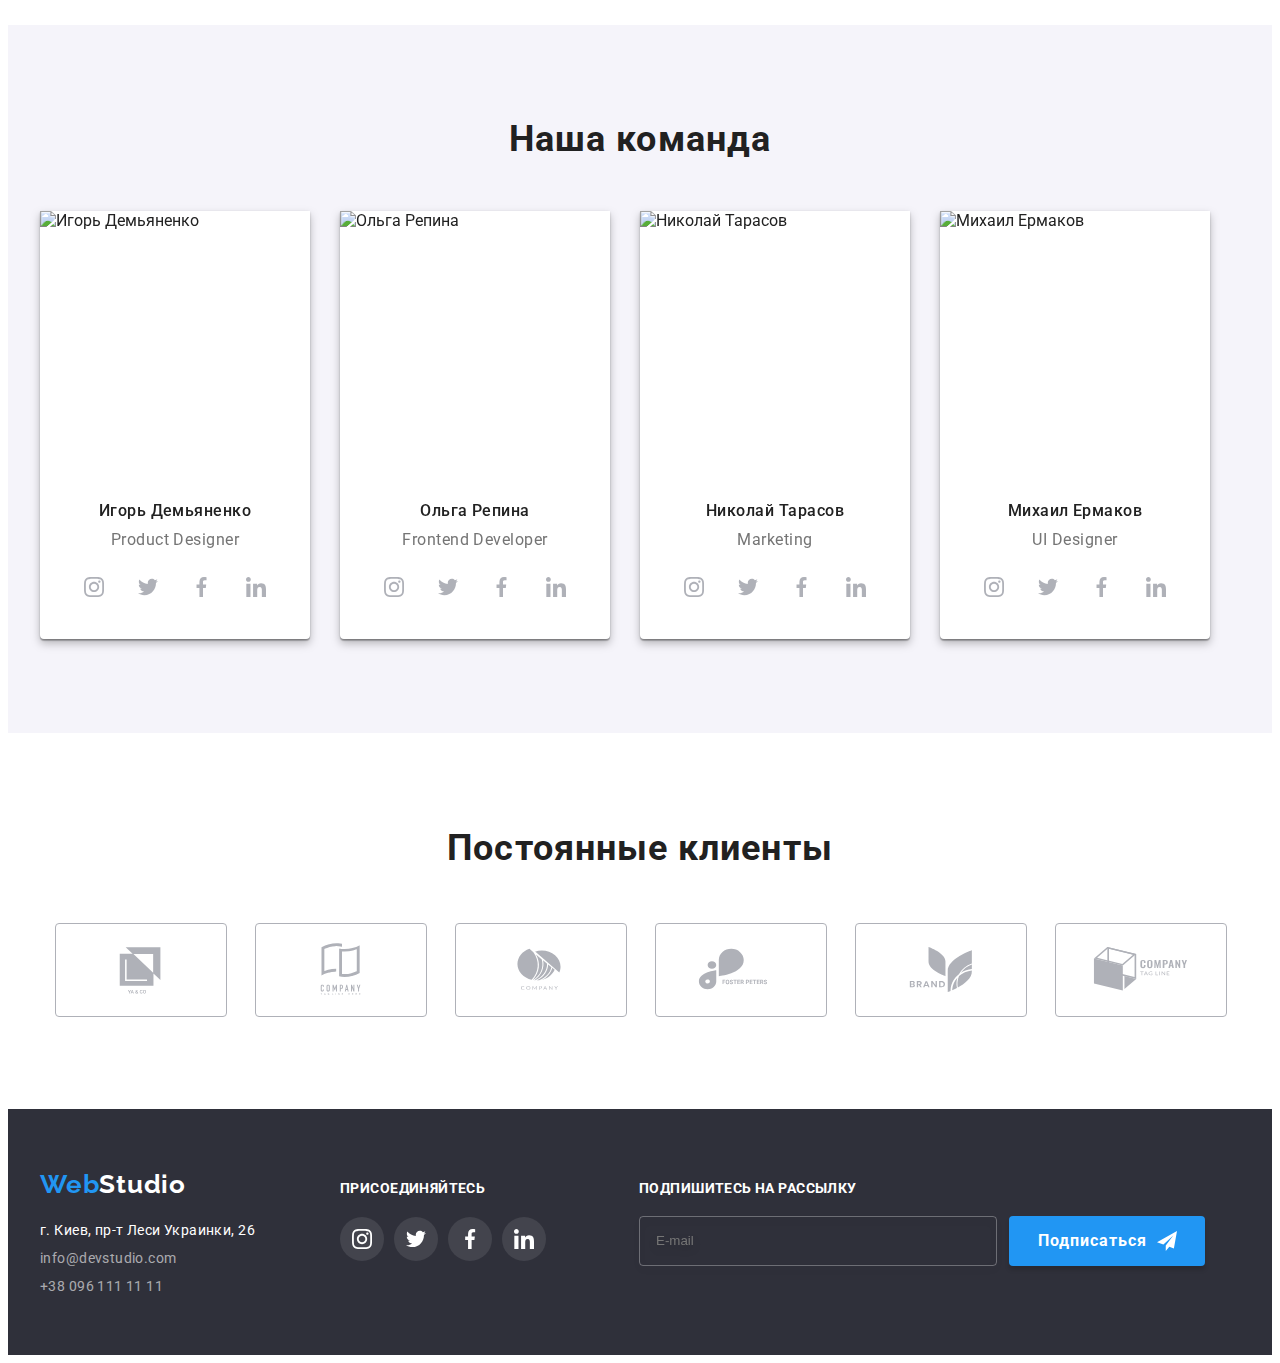
==== commit dc132050: "1.02" ====
--- a/index.html
+++ b/index.html
@@ -4,7 +4,7 @@
     <meta charset="UTF-8" />
     <meta http-equiv="X-UA-Compatible" content="IE=edge" />
     <meta name="viewport" content="width=device-width, initial-scale=1.0" />
-    <title>valerchik-goit-markup-hw-05</title>
+    <title>valerchik-goit-markup-hw-06</title>
     <link
       href="https://fonts.googleapis.com/css2?family=Raleway:wght@700&family=Roboto:wght@400;500;700;900&display=swap"
       rel="stylesheet"
@@ -450,53 +450,61 @@
             <div class="modal-form-div">
               <label for="user-name" class="modal-form-label">Имя</label>
               <div class="input-wrap">
-              <input type="name" name="user-name" id="user-name" class="modal-form-input"/>
-              <svg class="modal-form-icon" width="12" height="12">
-                <use href="./img/icons.svg#icon-user"></use>
-              </svg>
+                <input type="text" name="user-name" id="user-name" class="modal-form-input" />
+                <svg class="modal-form-icon" width="12" height="12">
+                  <use href="./img/icons.svg#icon-user"></use>
+                </svg>
               </div>
             </div>
             <div class="modal-form-div">
-              <label  for="user-tel"class="modal-form-label">Телефон</label>
+              <label for="user-tel" class="modal-form-label">Телефон</label>
               <div class="input-wrap">
-              <input  type="tel" name="user-tel" id="user-tel" class="modal-form-input"/>
-              <svg class="modal-form-icon" width="12" height="12">
-                <use href="./img/icons.svg#icon-tel"></use>
-              </svg>
+                <input type="tel" name="user-tel" id="user-tel" class="modal-form-input" />
+                <svg class="modal-form-icon" width="12" height="12">
+                  <use href="./img/icons.svg#icon-tel"></use>
+                </svg>
               </div>
             </div>
             <div class="modal-form-div">
               <label for="user-email" class="modal-form-label">Почта</label>
               <div class="input-wrap">
-              <input type="email" name="user-email" id="user-email" class="modal-form-input"/>
-              <svg class="modal-form-icon" width="12" height="12">
-                <use href="./img/icons.svg#icon-mail"></use>
-              </svg>
+                <input type="email" name="user-email" id="user-email" class="modal-form-input" />
+                <svg class="modal-form-icon" width="12" height="12">
+                  <use href="./img/icons.svg#icon-mail"></use>
+                </svg>
               </div>
             </div>
             <div class="modal-form-div">
               <label for="user-textarea" class="modal-form-label">Комментарий</label>
-              <textarea name="" id="user-textarea" class="user-textarea modal-form-input" placeholder="Введите текст"></textarea>
+              <textarea
+                name="textarea"
+                id="user-textarea"
+                class="user-textarea modal-form-input"
+                placeholder="Введите текст"
+              ></textarea>
             </div>
             <div class="modal-form-div-check">
-            <input type="checkbox" name="policy" id="policy" class="modal-check visually-hidden">
-            <label for="policy" class="check-text">
-              <span class="check-item">
-                <svg class="modal-check-icon" width="11" height="8">
-                  <use href="./img/icons.svg#icon-Check"></use>
-                </svg>
-              </span>
-              Соглашаюсь с рассылкой и принимаю <a href="" class="check-text-link"> Условия договора</a>
-            </label>
+              <input
+                type="checkbox"
+                name="policy"
+                id="policy"
+                class="modal-check visually-hidden"
+              />
+              <label for="policy" class="check-text">
+                <span class="check-item">
+                  <svg class="modal-check-icon" width="11" height="8">
+                    <use href="./img/icons.svg#icon-Check"></use>
+                  </svg>
+                </span>
+                Соглашаюсь с рассылкой и принимаю
+                <a href="" class="check-text-link"> Условия договора</a>
+              </label>
             </div>
             <button type="submit" class="form-button-send">Отправить</button>
-            
           </form>
         </div>
-      </div>
       </div>
     </div>
     <script src="./js/modal.js"></script>
   </body>
 </html>
-Комментарий